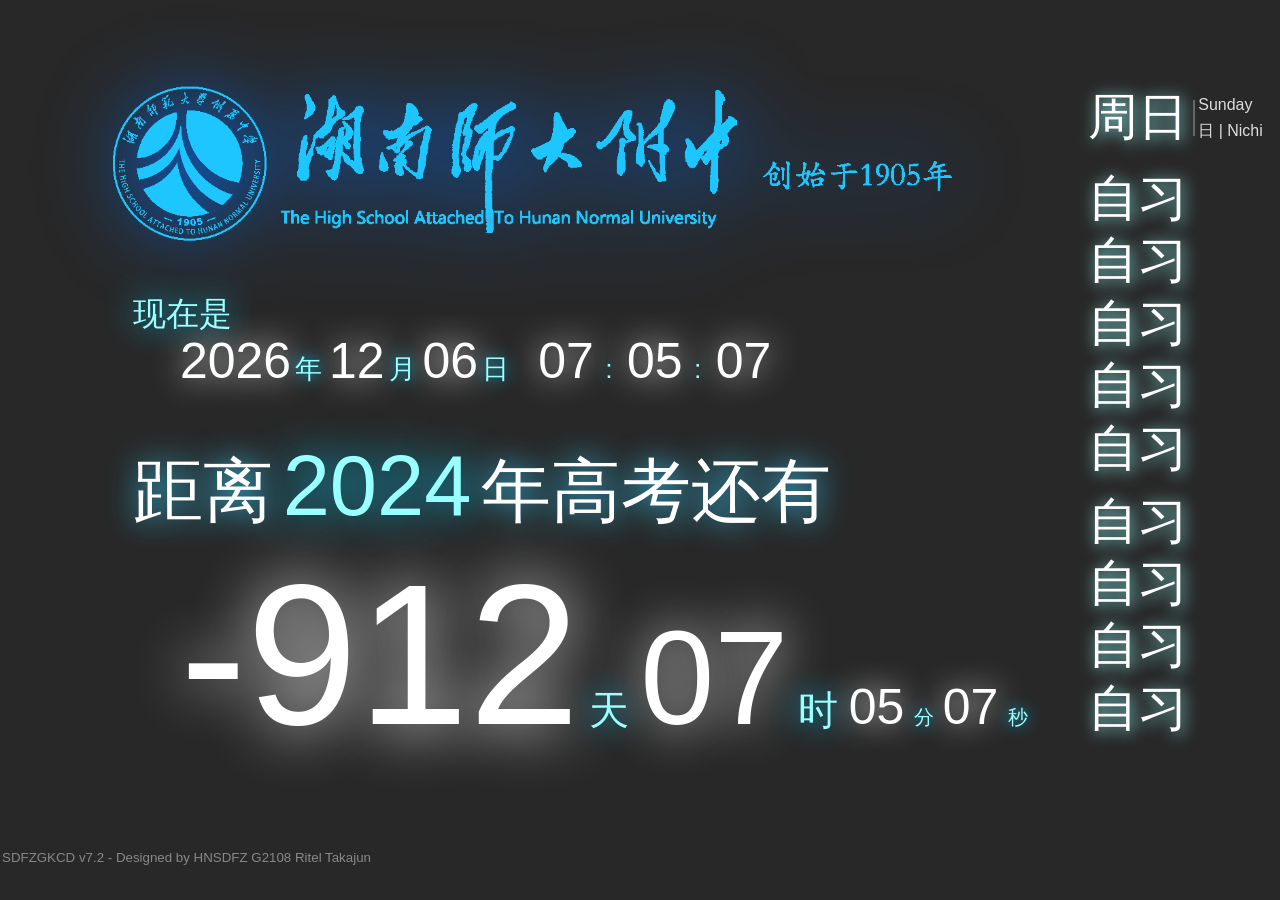
==== SDFZGKCD/preview/index.html @ f266ec46 "pages" ====
﻿<!DOCTYPE html>
<html>
<!--
    **************** Copyright Notice 版权声明 ****************
    * SDFZGKCD
        由 湖南师范大学附属中学 G2108 Ritel Takajun 制作
        使用 1920x1080 分辨率体验最佳（已进行分辨率适配）
        联系作者: QQ: 1356173200
                Email: little_down@outlook.com
                Github: https://github.com/little-down
                Twitter: @Ritel_Takajun
                Personal Website: https://littledown.top:783/
        使用说明 & 在线预览: https://littledown.top:783/SDFZGKCD

        文字、倒计时、课表等部分由本作者完全自制
        天气插件引用 和风天气 https://widget.qweather.com/
        Live 2D 使用 https://github.com/fghrsh/live2d_demo
            本作者进行过二次修改

        湖南师范大学附属中学全体师生 具有本网页/壁纸的 使用、修改权
        其他组织/个人需使用/修改请先联系作者，本作者或许可以给你提供帮助

        欢迎提出使用问题、界面设计建议、美学建议、功能建议等各种建议或意见，我将感激不尽！

        请勿删除此声明和 .copyright  Do Not Remove this or .copyright
    **********************************************************
-->
<head>
    <meta http-equiv="Content-Type" content="text/html; charset=UTF-8" />
    <title>湖南师大附中高考倒计时</title>
    <link rel="stylesheet" type="text/css" href="assets/waifu.css">
    <script src="assets/jquery.min.js"></script>
    <script src="assets/jquery-ui.min.js"></script>
</head>
<body style="position: absolute; right: 0; left: 0; top: 0; bottom: 0; margin: 0; padding: 0; background-color: #282828; font-size: 40px;">
    <style>
        .nowhead {
            position: absolute;
            left: 10.42%;
            top: 32.41%;
            font-family: '等线 Light', '微软雅黑 Light', Arial, sans-serif;
            font-size: 100%;
            font-weight: 400;
            color: #99ffff;
            text-shadow: 0px 0px 32px #00ccff;
        }

        .now {
            position: absolute;
            left: 14.06%;
            top: 36.85%;
            font-family: '微软雅黑', '等线', Arial, sans-serif;
            font-size: 150%;
            color: white;
            text-shadow: 0px 0px 32px white;
        }

        .nowtext {
            margin: 4px 7px 2px 4px;
            font-size: 53.33%;
            color: #99ffff;
            text-shadow: 0px 0px 16px #00ccff;
        }

        .lefthead {
            position: absolute;
            left: 10.42%;
            top: 48.5%;
            font-family: '楷体', '微软雅黑 Light', Arial, sans-serif;
            font-weight: 500;
            color: white;
            text-shadow: 0px 0px 30px #33ccff;
        }

        .left {
            position: absolute;
            left: 14.06%;
            top: 58%;
            line-height: 1;
            font-family: '微软雅黑 Light', '等线 Light', Arial, sans-serif;
            color: white;
        }

        .week {
            position: absolute;
            left: 85%;
            top: 9.5%;
            font-size: 150%;
            line-height: 1.25;
            font-family: '楷体', '微软雅黑 Light', Arial, sans-serif;
            color: white;
            text-shadow: 2px 2px 16px #93ffff;
        }

        .weeklang {
            position: absolute;
            left: 92.2%;
            top: 10.25%;
            font-size: 48%;
            line-height: 1.6;
            font-family: '等线', '微软雅黑 Light', Arial, sans-serif;
            color: #ddd;
            white-space: nowrap;
        }

        .weather {
            position: absolute;
            left: 65%;
            top: 11.11%;
        }

        .copyright {
            position: fixed;
            left: 2px;
            bottom: 3.89%;
            z-index: 63;
            font-size: 40%;
            font-family: '微软雅黑', '等线', Arial, sans-serif;
            font-weight: 400;
            color: #888;
        }
    </style>

    <img id="bg" src="none" style="position: fixed; width: 100%; height: 100%; object-fit: cover;" onerror="this.style.visibility='hidden'"/>

    <img id="img" src="hnsdfz.png" alt="hnsdfz" style="position: absolute; top: 8.33%; left: 5.5%; height: 20.4%; filter: drop-shadow(0px 0px 40px #0072ff);" />

    <div class="nowhead">现在是</div>
    <div class="now"><span id="year">year</span><span class="nowtext">年</span><span id="month">month</span><span class="nowtext">月</span><span id="day">day</span><span class="nowtext">日&nbsp;&nbsp;&nbsp;</span><span id="hour">hour</span><span class="nowtext"> : </span><span id="minute">minute</span><span class="nowtext"> : </span><span id="second">second</span></div>

    <div class="lefthead">
        <span style="font-size:210%;">距离</span>
        <span id="yeardest" style="color: #99ffff; font-size: 255%; text-shadow: 0px 0px 40px #00ccff;">yeardest</span>
        <span id="describe" style="font-size:210%;">DESCRIBE</span>
    </div>

    <p class="left">
        <span style="font-size: 600%; text-shadow: 0px 0px 60px #ffffff; " id="dayleft">dayleft</span>
        <span style="font-size: 120%; color: #99ffff; text-shadow: 0 0 30px #00ccff; ">天 </span>
        <span style="font-size: 400%; text-shadow: 0px 0px 50px #ffffff; " id="hourleft">hourleft</span>
        <span style="font-size: 120%; color: #99ffff; text-shadow: 0 0 30px #00ccff; ">时 </span>
        <span style="font-size: 150%; text-shadow: 0px 0px 30px #ffffff; " id="minuteleft">minuteleft</span>
        <span style="font-size: 60%; color: #99ffff; text-shadow: 0 0 16px #00ccff; ">分</span>
        <span style="font-size: 150%; text-shadow: 0px 0px 30px #ffffff; " id="secondleft">secondleft</span>
        <span style="font-size: 60%; color: #99ffff; text-shadow: 0 0 16px #00ccff; ">秒</span>
    </p>

    <div class="week">
        <span id="week">week</span> <br />
        <span style="display:block; font-size:30.2%;">&nbsp;</span>
        <span id="cls0">cls0</span> <br />
        <span id="cls1">cls1</span> <br />
        <span id="cls2">cls2</span> <br />
        <span id="cls3">cls3</span> <br />
        <span id="cls4">cls4</span> <br />
        <span style="display:block; font-size:17%;">&nbsp;</span>
        <span id="cls5">cls5</span> <br />
        <span id="cls6">cls6</span> <br />
        <span id="cls7">cls7</span> <br />
        <span id="cls8">cls8</span>
    </div>

    <div id="weekline" style="position: absolute; left: 91.7%; top:11.1%; width:2px; height: 4%; background-color: #666;"></div>

    <div class="weeklang">
        <span id="weeken">weeken</span> <br />
        <span id="weekjp">weekjp</span>
    </div>

    <div id="line" style="position: absolute; left: 91.7%; top:-8%; width:2px; height: 4%; background-color: #666;"></div>

    <div class="weather" id="weather">
        <div id="he-plugin-standard"></div>
        <script>
            WIDGET = {
                "CONFIG": {
                    "layout": "2",
                    "width": 270,
                    "height": 340,
                    "background": "1",
                    "dataColor": "FFFFFF",
                    "language": "zh",
                    "borderRadius": "10",
                    "city": "CN101250109",
                    "key": "9d6f30629ca641e9bf25d1cd628dfe00"
                }
            }
        </script>
        <script async src="https://widget.qweather.net/standard/static/js/he-standard-common.js"></script>
    </div>

    <script src="assets/autoload.js"></script>
    <script src="sdfzgkcd.js"></script>

    <div class="copyright">SDFZGKCD v7.2 - Designed by HNSDFZ G2108 Ritel Takajun</div>
</body>
</html>
---- SDFZGKCD/preview/assets/waifu.css ----
.waifu {
    position: fixed;
    bottom: 4%;
    z-index: 1;
    font-size: 0;
    -webkit-transform: translateY(3px);
    transform: translateY(3px);
}

    .waifu:hover {
        -webkit-transform: translateY(0);
        transform: translateY(0);
    }

.waifu-tips {
    color: white;
    opacity: 0;
    margin: -20px 20px;
    padding: 4px 8px;
    border: 2px solid #99ffffaf;
    border-radius: 12px;
    background-color: #99ffff7f;
    box-shadow: 0 0 12px 8px #00ccff9f;
    text-overflow: ellipsis;
    overflow: hidden;
    position: absolute;
    animation-delay: 5s;
    animation-duration: 50s;
    animation-iteration-count: infinite;
    animation-name: shake;
    animation-timing-function: ease-in-out;
}

.waifu-tool {
    display: none;
    color: #aaa;
    top: 50px;
    right: 10px;
    position: absolute;
}

.waifu:hover .waifu-tool {
    display: block;
}

.waifu-tool span {
    display: block;
    cursor: pointer;
    color: #5b6c7d;
    transition: 0.2s;
}

    .waifu-tool span:hover {
        color: #34495e;
    }

.waifu #live2d {
    position: relative;
}

@keyframes shake {
    2% {
        transform: translate(0.5px, -1.5px) rotate(-0.5deg);
    }

    4% {
        transform: translate(0.5px, 1.5px) rotate(1.5deg);
    }

    6% {
        transform: translate(1.5px, 1.5px) rotate(1.5deg);
    }

    8% {
        transform: translate(2.5px, 1.5px) rotate(0.5deg);
    }

    10% {
        transform: translate(0.5px, 2.5px) rotate(0.5deg);
    }

    12% {
        transform: translate(1.5px, 1.5px) rotate(0.5deg);
    }

    14% {
        transform: translate(0.5px, 0.5px) rotate(0.5deg);
    }

    16% {
        transform: translate(-1.5px, -0.5px) rotate(1.5deg);
    }

    18% {
        transform: translate(0.5px, 0.5px) rotate(1.5deg);
    }

    20% {
        transform: translate(2.5px, 2.5px) rotate(1.5deg);
    }

    22% {
        transform: translate(0.5px, -1.5px) rotate(1.5deg);
    }

    24% {
        transform: translate(-1.5px, 1.5px) rotate(-0.5deg);
    }

    26% {
        transform: translate(1.5px, 0.5px) rotate(1.5deg);
    }

    28% {
        transform: translate(-0.5px, -0.5px) rotate(-0.5deg);
    }

    30% {
        transform: translate(1.5px, -0.5px) rotate(-0.5deg);
    }

    32% {
        transform: translate(2.5px, -1.5px) rotate(1.5deg);
    }

    34% {
        transform: translate(2.5px, 2.5px) rotate(-0.5deg);
    }

    36% {
        transform: translate(0.5px, -1.5px) rotate(0.5deg);
    }

    38% {
        transform: translate(2.5px, -0.5px) rotate(-0.5deg);
    }

    40% {
        transform: translate(-0.5px, 2.5px) rotate(0.5deg);
    }

    42% {
        transform: translate(-1.5px, 2.5px) rotate(0.5deg);
    }

    44% {
        transform: translate(-1.5px, 1.5px) rotate(0.5deg);
    }

    46% {
        transform: translate(1.5px, -0.5px) rotate(-0.5deg);
    }

    48% {
        transform: translate(2.5px, -0.5px) rotate(0.5deg);
    }

    50% {
        transform: translate(-1.5px, 1.5px) rotate(0.5deg);
    }

    52% {
        transform: translate(-0.5px, 1.5px) rotate(0.5deg);
    }

    54% {
        transform: translate(-1.5px, 1.5px) rotate(0.5deg);
    }

    56% {
        transform: translate(0.5px, 2.5px) rotate(1.5deg);
    }

    58% {
        transform: translate(2.5px, 2.5px) rotate(0.5deg);
    }

    60% {
        transform: translate(2.5px, -1.5px) rotate(1.5deg);
    }

    62% {
        transform: translate(-1.5px, 0.5px) rotate(1.5deg);
    }

    64% {
        transform: translate(-1.5px, 1.5px) rotate(1.5deg);
    }

    66% {
        transform: translate(0.5px, 2.5px) rotate(1.5deg);
    }

    68% {
        transform: translate(2.5px, -1.5px) rotate(1.5deg);
    }

    70% {
        transform: translate(2.5px, 2.5px) rotate(0.5deg);
    }

    72% {
        transform: translate(-0.5px, -1.5px) rotate(1.5deg);
    }

    74% {
        transform: translate(-1.5px, 2.5px) rotate(1.5deg);
    }

    76% {
        transform: translate(-1.5px, 2.5px) rotate(1.5deg);
    }

    78% {
        transform: translate(-1.5px, 2.5px) rotate(0.5deg);
    }

    80% {
        transform: translate(-1.5px, 0.5px) rotate(-0.5deg);
    }

    82% {
        transform: translate(-1.5px, 0.5px) rotate(-0.5deg);
    }

    84% {
        transform: translate(-0.5px, 0.5px) rotate(1.5deg);
    }

    86% {
        transform: translate(2.5px, 1.5px) rotate(0.5deg);
    }

    88% {
        transform: translate(-1.5px, 0.5px) rotate(1.5deg);
    }

    90% {
        transform: translate(-1.5px, -0.5px) rotate(-0.5deg);
    }

    92% {
        transform: translate(-1.5px, -1.5px) rotate(1.5deg);
    }

    94% {
        transform: translate(0.5px, 0.5px) rotate(-0.5deg);
    }

    96% {
        transform: translate(2.5px, -0.5px) rotate(-0.5deg);
    }

    98% {
        transform: translate(-1.5px, -1.5px) rotate(-0.5deg);
    }

    0%, 100% {
        transform: translate(0, 0) rotate(0);
    }
}

@font-face {
    font-family: 'Flat-UI-Icons';
    src: url('flat-ui-icons-regular.eot');
    src: url('flat-ui-icons-regular.eot?#iefix') format('embedded-opentype'), url('flat-ui-icons-regular.woff') format('woff'), url('flat-ui-icons-regular.ttf') format('truetype'), url('flat-ui-icons-regular.svg#flat-ui-icons-regular') format('svg');
}

[class^="fui-"],
[class*="fui-"] {
    font-family: 'Flat-UI-Icons';
    speak: none;
    font-style: normal;
    font-weight: normal;
    font-variant: normal;
    text-transform: none;
    -webkit-font-smoothing: antialiased;
    -moz-osx-font-smoothing: grayscale;
}

.fui-close:before {
    content: "\e609";
}

.fui-info-circle:before {
    content: "\e60f";
}

.fui-photo:before {
    content: "\e62a";
}

.fui-eye:before {
    content: "\e62c";
}

.fui-chat:before {
    content: "\e62d";
}

.fui-home:before {
    content: "\e62e";
}

.fui-user:before {
    content: "\e631";
}
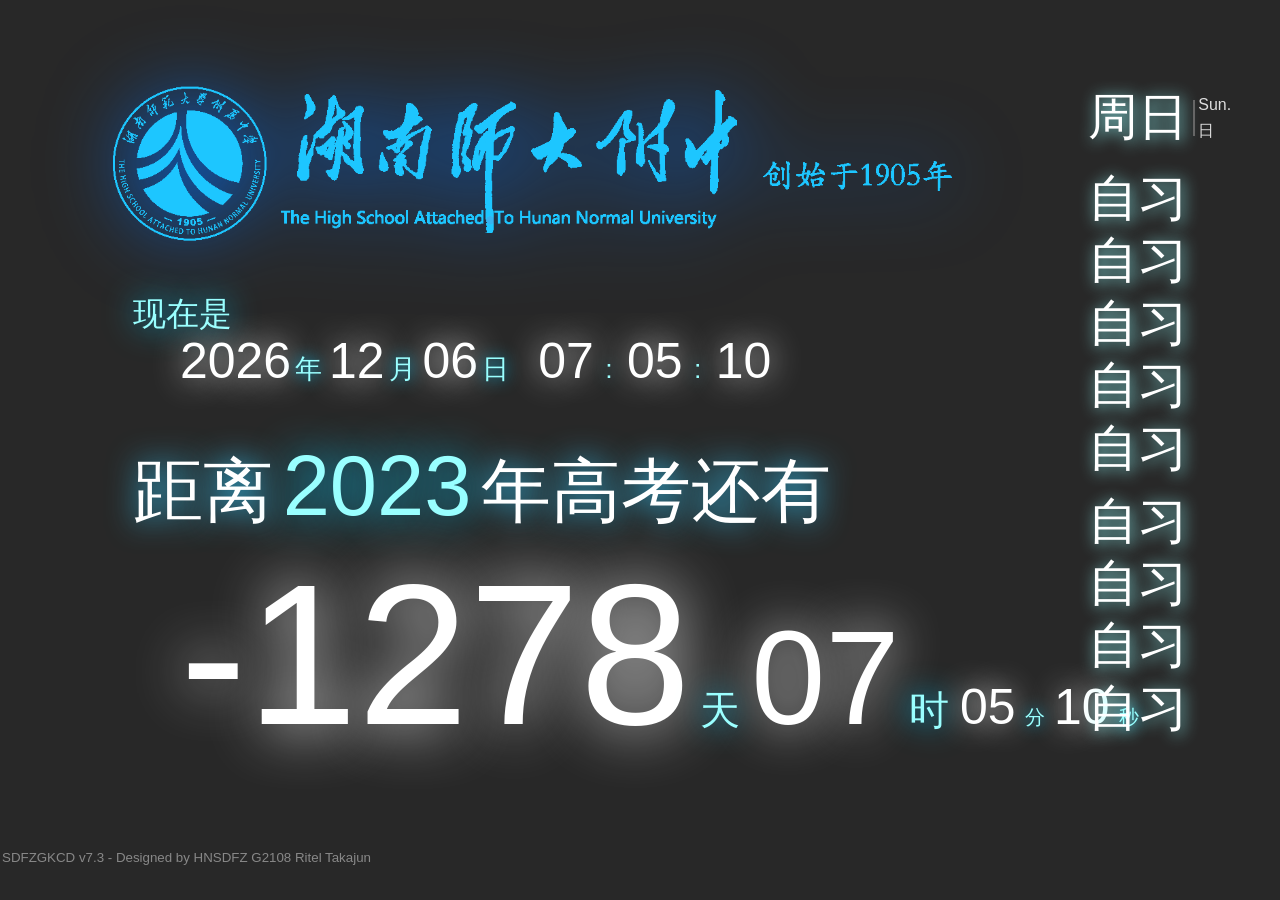
==== commit 1b189209: "update" ====
--- a/SDFZGKCD/preview/index.html
+++ b/SDFZGKCD/preview/index.html
@@ -5,32 +5,40 @@
     * SDFZGKCD
         由 湖南师范大学附属中学 G2108 Ritel Takajun 制作
         使用 1920x1080 分辨率体验最佳（已进行分辨率适配）
-        联系作者: QQ: 1356173200
+
+        联系作者:
+                QQ: 1356173200
                 Email: little_down@outlook.com
                 Github: https://github.com/little-down
                 Twitter: @Ritel_Takajun
-                Personal Website: https://littledown.top:783/
-        使用说明 & 在线预览: https://littledown.top:783/SDFZGKCD
-
-        文字、倒计时、课表等部分由本作者完全自制
+                Personal Website: https://little-down.github.io/
+        使用说明 & 在线预览: https://little-down.github.io/SDFZGKCD
+
+        除以下引用外，本壁纸由本作者完全自制
         天气插件引用 和风天气 https://widget.qweather.com/
         Live 2D 使用 https://github.com/fghrsh/live2d_demo
             本作者进行过二次修改
+        感谢所有为此壁纸的诞生和传播提供过帮助和支持的热心人士！
 
         湖南师范大学附属中学全体师生 具有本网页/壁纸的 使用、修改权
         其他组织/个人需使用/修改请先联系作者，本作者或许可以给你提供帮助
-
-        欢迎提出使用问题、界面设计建议、美学建议、功能建议等各种建议或意见，我将感激不尽！
-
-        请勿删除此声明和 .copyright  Do Not Remove this or .copyright
+        注：对 Settings.json 的修改属于使用而非修改。
+        © 2021 - 2022 保留所有权利
+
+        欢迎提出使用问题、功能建议、界面设计建议等各种建议或意见，我将感激不尽！
+        我们缺乏灵感。我们需要实用的新功能。我们需要赏心悦目的美学设计。你的每一句话都造就改变！
+
+        如果你是有能力者，并且有意为此壁纸的发展贡献力量，请联系我。合作造就进步。
+
+        请勿删除此声明和.copyright  Do Not Remove this or .copyright
     **********************************************************
 -->
 <head>
     <meta http-equiv="Content-Type" content="text/html; charset=UTF-8" />
     <title>湖南师大附中高考倒计时</title>
-    <link rel="stylesheet" type="text/css" href="assets/waifu.css">
-    <script src="assets/jquery.min.js"></script>
-    <script src="assets/jquery-ui.min.js"></script>
+    <link rel="stylesheet" type="text/css" href="live2d/waifu.css">
+    <script src="dep/jquery.min.js"></script>
+    <script src="dep/jquery-ui.min.js"></script>
 </head>
 <body style="position: absolute; right: 0; left: 0; top: 0; bottom: 0; margin: 0; padding: 0; background-color: #282828; font-size: 40px;">
     <style>
@@ -121,9 +129,9 @@
         }
     </style>
 
-    <img id="bg" src="none" style="position: fixed; width: 100%; height: 100%; object-fit: cover;" onerror="this.style.visibility='hidden'"/>
-
-    <img id="img" src="hnsdfz.png" alt="hnsdfz" style="position: absolute; top: 8.33%; left: 5.5%; height: 20.4%; filter: drop-shadow(0px 0px 40px #0072ff);" />
+    <img id="bg" src="none" style="position: fixed; width: 100%; height: 100%; object-fit: cover;" onerror="this.style.visibility='hidden'" />
+
+    <img id="img" src="dep/hnsdfz.png" alt="hnsdfz" style="position: absolute; top: 8.33%; left: 5.5%; height: 20.4%; filter: drop-shadow(0px 0px 40px #0072ff);" />
 
     <div class="nowhead">现在是</div>
     <div class="now"><span id="year">year</span><span class="nowtext">年</span><span id="month">month</span><span class="nowtext">月</span><span id="day">day</span><span class="nowtext">日&nbsp;&nbsp;&nbsp;</span><span id="hour">hour</span><span class="nowtext"> : </span><span id="minute">minute</span><span class="nowtext"> : </span><span id="second">second</span></div>
@@ -189,9 +197,10 @@
         <script async src="https://widget.qweather.net/standard/static/js/he-standard-common.js"></script>
     </div>
 
-    <script src="assets/autoload.js"></script>
-    <script src="sdfzgkcd.js"></script>
-
-    <div class="copyright">SDFZGKCD v7.2 - Designed by HNSDFZ G2108 Ritel Takajun</div>
+    <script src="live2d/autoload.js"></script>
+
+    <script src="dep/sdfzgkcd.js"></script>
+
+    <div class="copyright">SDFZGKCD v7.3 - Designed by HNSDFZ G2108 Ritel Takajun</div>
 </body>
 </html>
--- a/SDFZGKCD/preview/live2d/waifu.css
+++ b/SDFZGKCD/preview/live2d/waifu.css
@@ -0,0 +1,307 @@
+.waifu {
+    position: fixed;
+    bottom: 4%;
+    z-index: 1;
+    font-size: 0;
+    -webkit-transform: translateY(3px);
+    transform: translateY(3px);
+}
+
+    .waifu:hover {
+        -webkit-transform: translateY(0);
+        transform: translateY(0);
+    }
+
+.waifu-tips {
+    color: white;
+    opacity: 0;
+    margin: -20px 20px;
+    padding: 4px 8px;
+    border: 2px solid #99ffffaf;
+    border-radius: 12px;
+    background-color: #99ffff7f;
+    box-shadow: 0 0 12px 8px #00ccff9f;
+    text-overflow: ellipsis;
+    overflow: hidden;
+    position: absolute;
+    animation-delay: 5s;
+    animation-duration: 50s;
+    animation-iteration-count: infinite;
+    animation-name: shake;
+    animation-timing-function: ease-in-out;
+}
+
+.waifu-tool {
+    display: none;
+    color: #aaa;
+    top: 50px;
+    right: 10px;
+    position: absolute;
+}
+
+.waifu:hover .waifu-tool {
+    display: block;
+}
+
+.waifu-tool span {
+    display: block;
+    cursor: pointer;
+    color: #5b6c7d;
+    transition: 0.2s;
+}
+
+    .waifu-tool span:hover {
+        color: #34495e;
+    }
+
+.waifu #live2d {
+    position: relative;
+}
+
+@keyframes shake {
+    2% {
+        transform: translate(0.5px, -1.5px) rotate(-0.5deg);
+    }
+
+    4% {
+        transform: translate(0.5px, 1.5px) rotate(1.5deg);
+    }
+
+    6% {
+        transform: translate(1.5px, 1.5px) rotate(1.5deg);
+    }
+
+    8% {
+        transform: translate(2.5px, 1.5px) rotate(0.5deg);
+    }
+
+    10% {
+        transform: translate(0.5px, 2.5px) rotate(0.5deg);
+    }
+
+    12% {
+        transform: translate(1.5px, 1.5px) rotate(0.5deg);
+    }
+
+    14% {
+        transform: translate(0.5px, 0.5px) rotate(0.5deg);
+    }
+
+    16% {
+        transform: translate(-1.5px, -0.5px) rotate(1.5deg);
+    }
+
+    18% {
+        transform: translate(0.5px, 0.5px) rotate(1.5deg);
+    }
+
+    20% {
+        transform: translate(2.5px, 2.5px) rotate(1.5deg);
+    }
+
+    22% {
+        transform: translate(0.5px, -1.5px) rotate(1.5deg);
+    }
+
+    24% {
+        transform: translate(-1.5px, 1.5px) rotate(-0.5deg);
+    }
+
+    26% {
+        transform: translate(1.5px, 0.5px) rotate(1.5deg);
+    }
+
+    28% {
+        transform: translate(-0.5px, -0.5px) rotate(-0.5deg);
+    }
+
+    30% {
+        transform: translate(1.5px, -0.5px) rotate(-0.5deg);
+    }
+
+    32% {
+        transform: translate(2.5px, -1.5px) rotate(1.5deg);
+    }
+
+    34% {
+        transform: translate(2.5px, 2.5px) rotate(-0.5deg);
+    }
+
+    36% {
+        transform: translate(0.5px, -1.5px) rotate(0.5deg);
+    }
+
+    38% {
+        transform: translate(2.5px, -0.5px) rotate(-0.5deg);
+    }
+
+    40% {
+        transform: translate(-0.5px, 2.5px) rotate(0.5deg);
+    }
+
+    42% {
+        transform: translate(-1.5px, 2.5px) rotate(0.5deg);
+    }
+
+    44% {
+        transform: translate(-1.5px, 1.5px) rotate(0.5deg);
+    }
+
+    46% {
+        transform: translate(1.5px, -0.5px) rotate(-0.5deg);
+    }
+
+    48% {
+        transform: translate(2.5px, -0.5px) rotate(0.5deg);
+    }
+
+    50% {
+        transform: translate(-1.5px, 1.5px) rotate(0.5deg);
+    }
+
+    52% {
+        transform: translate(-0.5px, 1.5px) rotate(0.5deg);
+    }
+
+    54% {
+        transform: translate(-1.5px, 1.5px) rotate(0.5deg);
+    }
+
+    56% {
+        transform: translate(0.5px, 2.5px) rotate(1.5deg);
+    }
+
+    58% {
+        transform: translate(2.5px, 2.5px) rotate(0.5deg);
+    }
+
+    60% {
+        transform: translate(2.5px, -1.5px) rotate(1.5deg);
+    }
+
+    62% {
+        transform: translate(-1.5px, 0.5px) rotate(1.5deg);
+    }
+
+    64% {
+        transform: translate(-1.5px, 1.5px) rotate(1.5deg);
+    }
+
+    66% {
+        transform: translate(0.5px, 2.5px) rotate(1.5deg);
+    }
+
+    68% {
+        transform: translate(2.5px, -1.5px) rotate(1.5deg);
+    }
+
+    70% {
+        transform: translate(2.5px, 2.5px) rotate(0.5deg);
+    }
+
+    72% {
+        transform: translate(-0.5px, -1.5px) rotate(1.5deg);
+    }
+
+    74% {
+        transform: translate(-1.5px, 2.5px) rotate(1.5deg);
+    }
+
+    76% {
+        transform: translate(-1.5px, 2.5px) rotate(1.5deg);
+    }
+
+    78% {
+        transform: translate(-1.5px, 2.5px) rotate(0.5deg);
+    }
+
+    80% {
+        transform: translate(-1.5px, 0.5px) rotate(-0.5deg);
+    }
+
+    82% {
+        transform: translate(-1.5px, 0.5px) rotate(-0.5deg);
+    }
+
+    84% {
+        transform: translate(-0.5px, 0.5px) rotate(1.5deg);
+    }
+
+    86% {
+        transform: translate(2.5px, 1.5px) rotate(0.5deg);
+    }
+
+    88% {
+        transform: translate(-1.5px, 0.5px) rotate(1.5deg);
+    }
+
+    90% {
+        transform: translate(-1.5px, -0.5px) rotate(-0.5deg);
+    }
+
+    92% {
+        transform: translate(-1.5px, -1.5px) rotate(1.5deg);
+    }
+
+    94% {
+        transform: translate(0.5px, 0.5px) rotate(-0.5deg);
+    }
+
+    96% {
+        transform: translate(2.5px, -0.5px) rotate(-0.5deg);
+    }
+
+    98% {
+        transform: translate(-1.5px, -1.5px) rotate(-0.5deg);
+    }
+
+    0%, 100% {
+        transform: translate(0, 0) rotate(0);
+    }
+}
+
+@font-face {
+    font-family: 'Flat-UI-Icons';
+    src: url('flat-ui-icons-regular.eot');
+    src: url('flat-ui-icons-regular.eot?#iefix') format('embedded-opentype'), url('flat-ui-icons-regular.woff') format('woff'), url('flat-ui-icons-regular.ttf') format('truetype'), url('flat-ui-icons-regular.svg#flat-ui-icons-regular') format('svg');
+}
+
+[class^="fui-"],
+[class*="fui-"] {
+    font-family: 'Flat-UI-Icons';
+    speak: none;
+    font-style: normal;
+    font-weight: normal;
+    font-variant: normal;
+    text-transform: none;
+    -webkit-font-smoothing: antialiased;
+    -moz-osx-font-smoothing: grayscale;
+}
+
+.fui-close:before {
+    content: "\e609";
+}
+
+.fui-info-circle:before {
+    content: "\e60f";
+}
+
+.fui-photo:before {
+    content: "\e62a";
+}
+
+.fui-eye:before {
+    content: "\e62c";
+}
+
+.fui-chat:before {
+    content: "\e62d";
+}
+
+.fui-home:before {
+    content: "\e62e";
+}
+
+.fui-user:before {
+    content: "\e631";
+}
